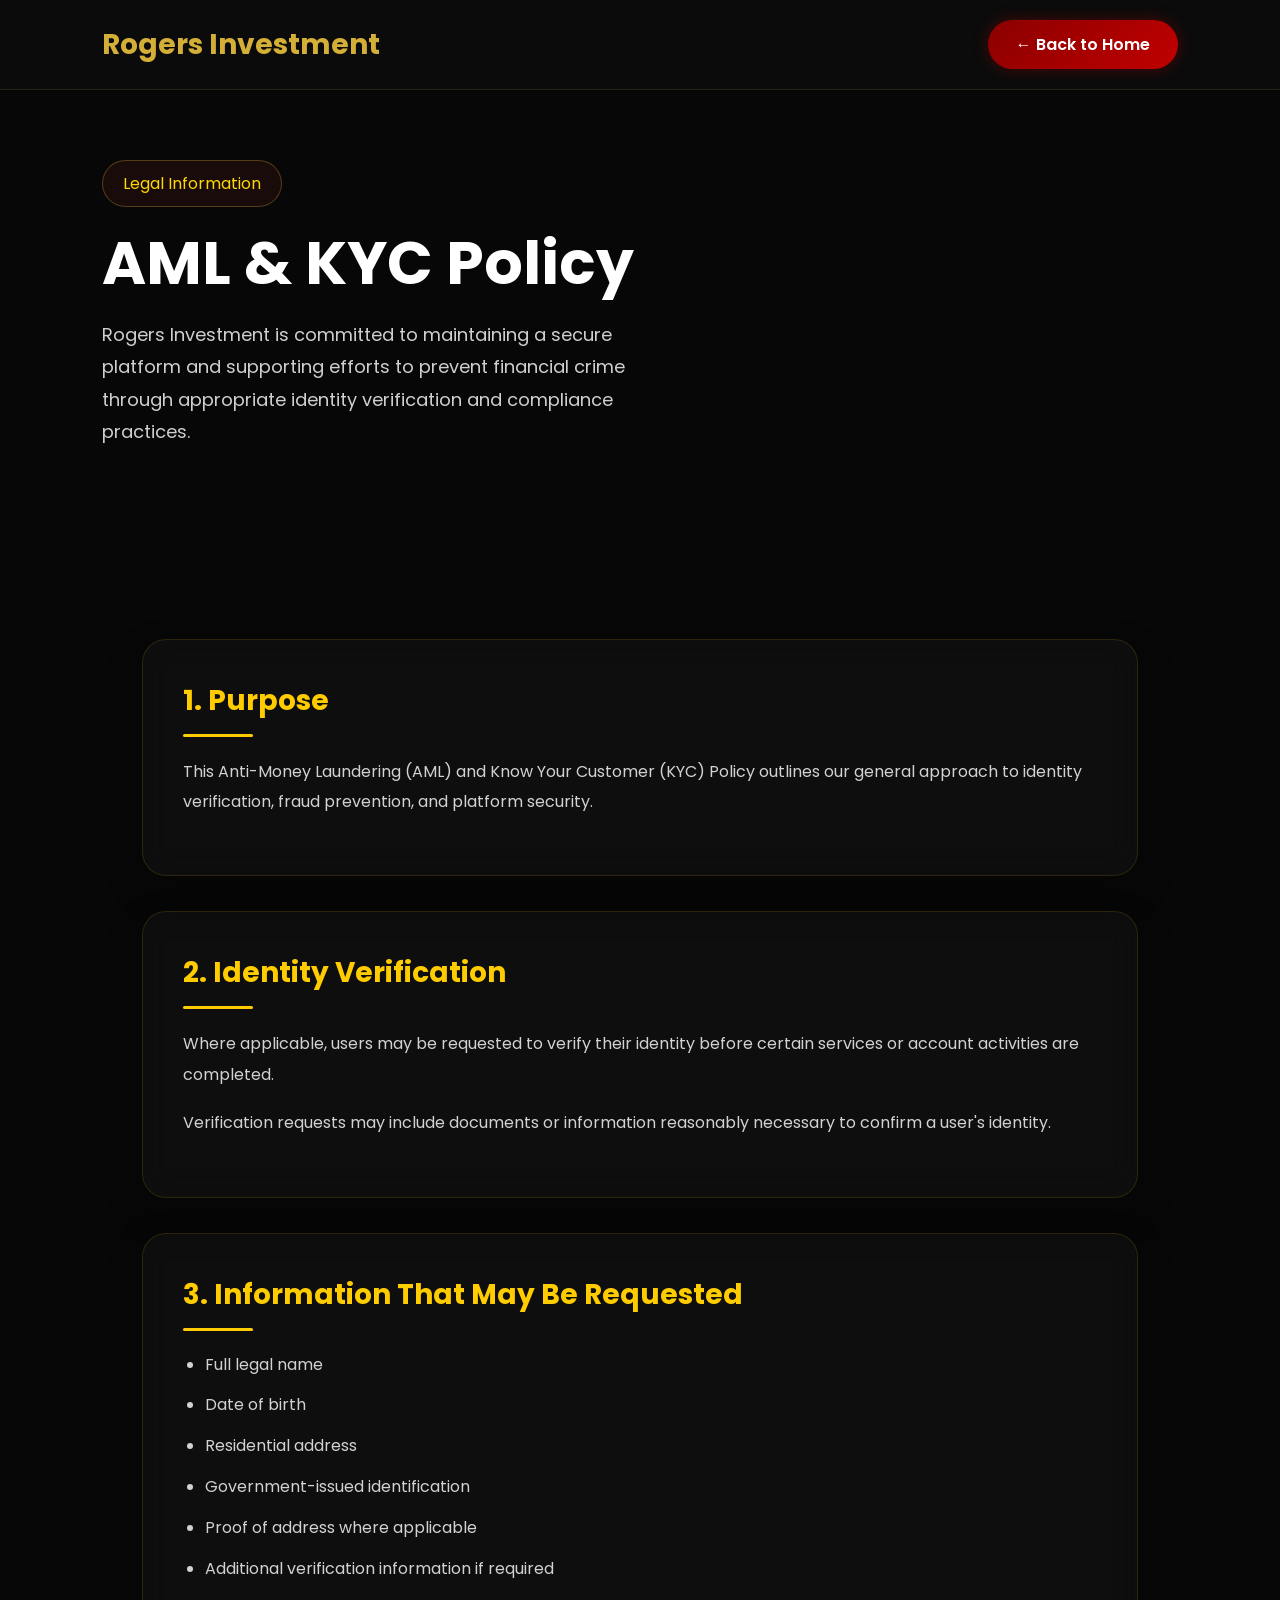
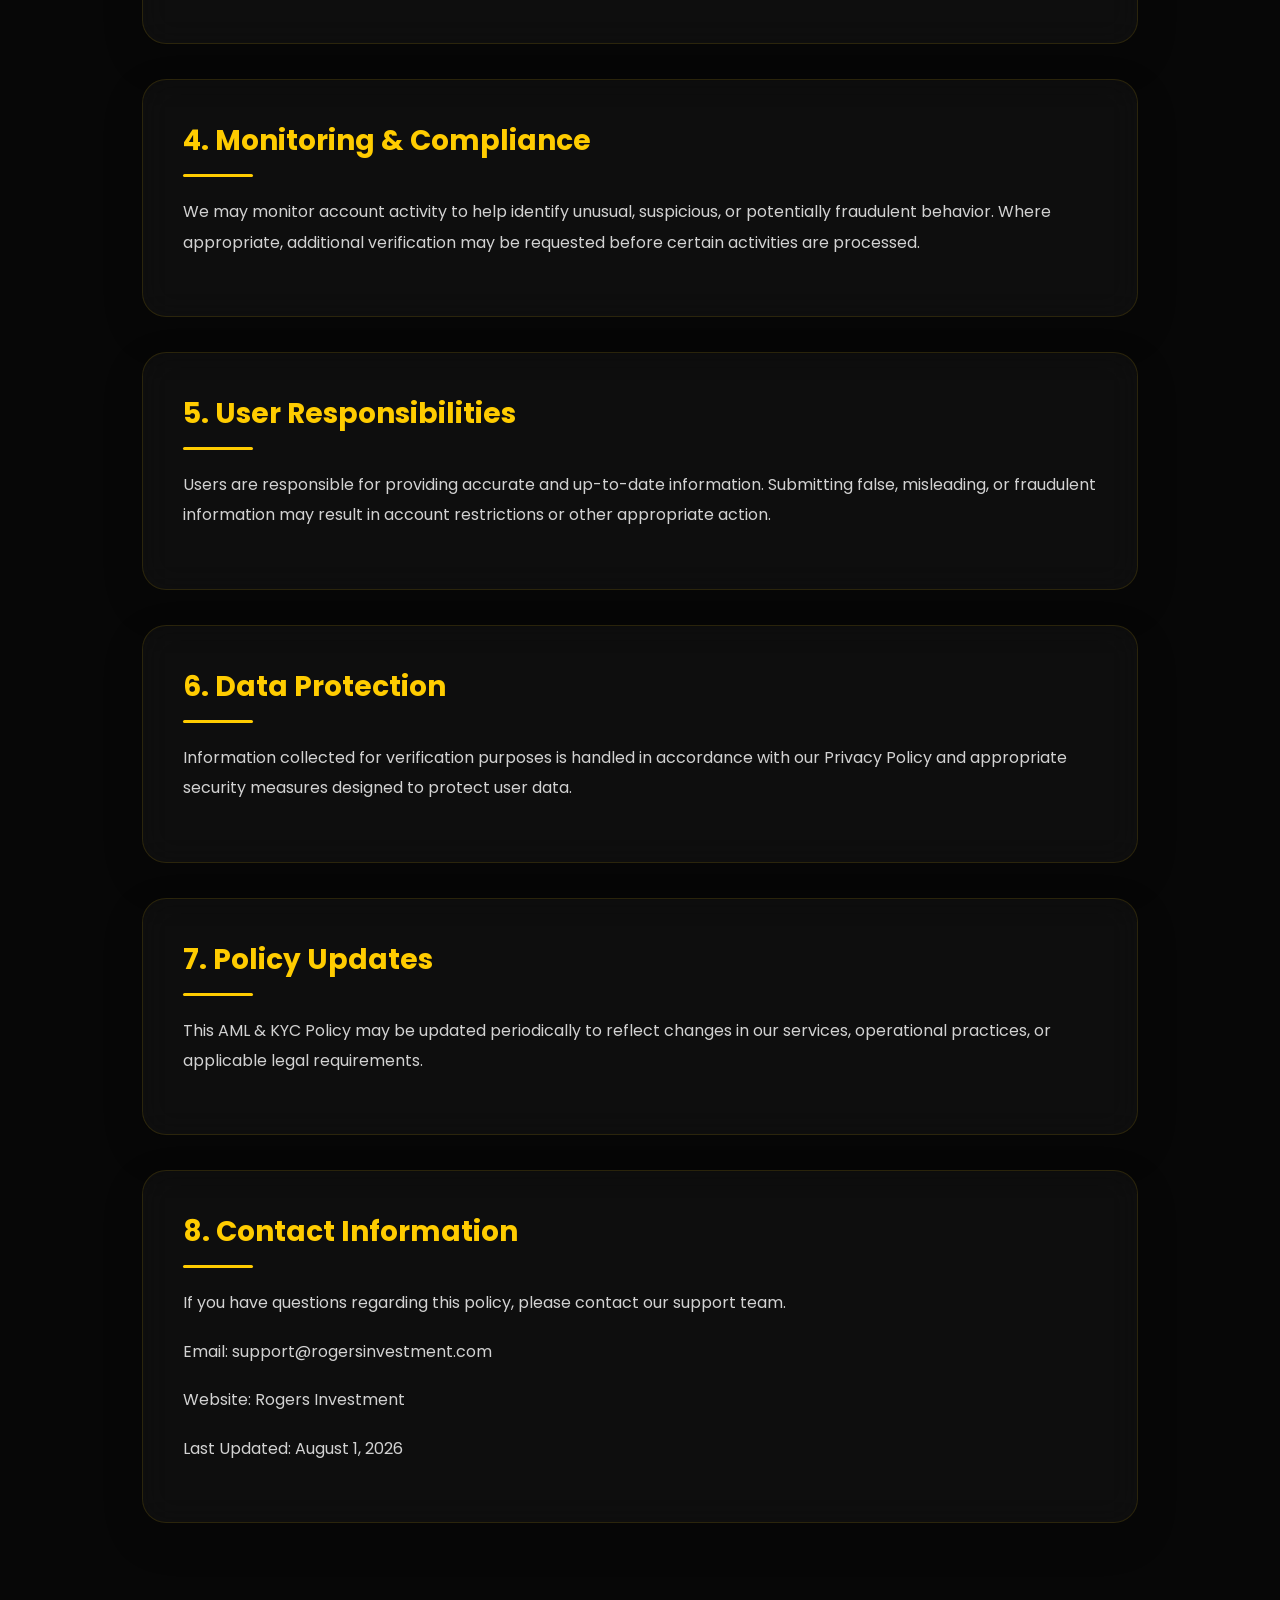
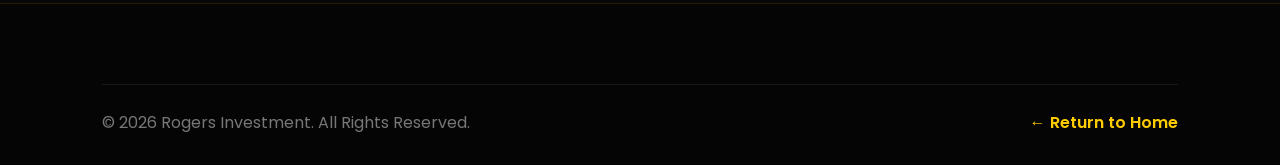
==== aml-kyc.html @ 2ed8a8a6 "Add files via upload" ====
<!DOCTYPE html>
<html lang="en">

<head>

<meta charset="UTF-8">
<meta name="viewport" content="width=device-width, initial-scale=1.0">

<title>AML & KYC Policy | Rogers Investment</title>

<link rel="stylesheet" href="style.css">

<link href="https://fonts.googleapis.com/css2?family=Poppins:wght@300;400;500;600;700&display=swap" rel="stylesheet">

</head>

<body>

<header>

<nav class="navbar">

<h2>Rogers Investment</h2>

<a href="index.html" class="btn">← Back to Home</a>

</nav>

</header>

<section class="hero">

<div class="hero-left">

<span class="tag">Legal Information</span>

<h1>AML & KYC Policy</h1>

<p>

Rogers Investment is committed to maintaining a secure platform and supporting
efforts to prevent financial crime through appropriate identity verification
and compliance practices.

</p>

</div>

</section>

<section class="legal-page">

<div class="legal-card">

<h2>1. Purpose</h2>

<p>

This Anti-Money Laundering (AML) and Know Your Customer (KYC) Policy outlines
our general approach to identity verification, fraud prevention, and platform
security.

</p>

</div>

<div class="legal-card">

<h2>2. Identity Verification</h2>

<p>

Where applicable, users may be requested to verify their identity before
certain services or account activities are completed.

</p>

<p>

Verification requests may include documents or information reasonably
necessary to confirm a user's identity.

</p>

</div>

<div class="legal-card">

<h2>3. Information That May Be Requested</h2>

<ul>

<li>Full legal name</li>

<li>Date of birth</li>

<li>Residential address</li>

<li>Government-issued identification</li>

<li>Proof of address where applicable</li>

<li>Additional verification information if required</li>

</ul>

</div>

<div class="legal-card">

<h2>4. Monitoring & Compliance</h2>

<p>

We may monitor account activity to help identify unusual, suspicious, or
potentially fraudulent behavior. Where appropriate, additional verification
may be requested before certain activities are processed.

</p>

</div>

<div class="legal-card">

<h2>5. User Responsibilities</h2>

<p>

Users are responsible for providing accurate and up-to-date information.
Submitting false, misleading, or fraudulent information may result in account
restrictions or other appropriate action.

</p>

</div>

<div class="legal-card">

<h2>6. Data Protection</h2>

<p>

Information collected for verification purposes is handled in accordance with
our Privacy Policy and appropriate security measures designed to protect user
data.

</p>

</div>

<div class="legal-card">

<h2>7. Policy Updates</h2>

<p>

This AML & KYC Policy may be updated periodically to reflect changes in our
services, operational practices, or applicable legal requirements.

</p>

</div>

<div class="legal-card">

<h2>8. Contact Information</h2>

<p>

If you have questions regarding this policy, please contact our support team.

</p>

<p>

Email: support@rogersinvestment.com

</p>

<p>

Website: Rogers Investment

</p>

<p>

Last Updated: August 1, 2026

</p>

</div>

</section>

<footer class="footer">

<div class="footer-bottom">

<p>

© 2026 Rogers Investment. All Rights Reserved.

</p>

<a href="index.html" class="back-top">

← Return to Home

</a>

</div>

</footer>

</body>
</html>
---- style.css ----
*{
    margin:0;
    padding:0;
    box-sizing:border-box;
    font-family:'Poppins',sans-serif;
}

body{
    background:#070707;
    color:#fff;
    overflow-x:hidden;
}


/* NAVBAR */

.navbar{
    display:flex;
    justify-content:space-between;
    align-items:center;
    padding:20px 8%;
    background:#0b0b0b;
    position:sticky;
    top:0;
    z-index:1000;
    border-bottom:1px solid rgba(212,175,55,.15);
}

.navbar h2{
    color:#D4AF37;
    font-size:28px;
}

.navbar ul{
    display:flex;
    list-style:none;
    gap:30px;
}

.navbar ul li a{
    text-decoration:none;
    color:white;
    transition:.3s;
}

.navbar ul li a:hover{
    color:#FFD700;
}


/* BUTTONS */

.btn{
    position:relative;
    overflow:hidden;
    background:linear-gradient(135deg,#8B0000,#C00000);
    color:white;
    padding:12px 28px;
    border-radius:30px;
    text-decoration:none;
    font-weight:600;
    box-shadow:0 0 15px rgba(192,0,0,.35);
    isolation:isolate;
}

.btn:hover{
    box-shadow:0 0 25px rgba(212,175,55,.5);
}

.btn2{
    border:2px solid #D4AF37;
    color:#D4AF37;
    padding:12px 28px;
    border-radius:30px;
    text-decoration:none;
    margin-left:15px;
}

.btn2:hover{
    background:#D4AF37;
    color:#070707;
}


/* HERO SECTION */

.hero{
    display:flex;
    justify-content:space-between;
    align-items:center;
    padding:70px 8%;
    min-height:auto;
}

.hero-left{
    width:55%;
}

.tag{
    display:inline-block;
    background:#1a0b0b;
    color:#FFD700;
    padding:10px 20px;
    border-radius:30px;
    margin-bottom:20px;
    border:1px solid rgba(212,175,55,.3);
}

.hero h1{
    font-size:60px;
    line-height:1.2;
    margin-bottom:20px;
}

.hero p{
    color:#cfcfcf;
    line-height:1.8;
    font-size:18px;
    margin-bottom:40px;
}

.hero-right{
    width:35%;
    display:flex;
    justify-content:center;
}


.card{
    background:#111111;
    padding:40px;
    border-radius:20px;
    text-align:center;
    border:1px solid rgba(212,175,55,.2);
    box-shadow:0 0 30px rgba(139,0,0,.25);
}

.card h1{
    font-size:46px;
    margin:20px 0;
    color:#D4AF37;
}

.profit{
    margin-top:20px;
    background:#8B0000;
    color:#fff;
    padding:10px;
    border-radius:25px;
    font-weight:700;
}/* PLANS SECTION */

.plans{
    padding:60px 8%;
    background:#0b0b0b;
}

.section-title{
    text-align:center;
    margin-bottom:35px;
}

.section-title h2{
    font-size:42px;
    color:#D4AF37;
    margin-bottom:10px;
}

.section-title p{
    color:#cfcfcf;
}


.plans-container{
    display:flex;
    gap:30px;
    justify-content:center;
    flex-wrap:wrap;
}


.plan-card{
    background:#111111;
    padding:35px;
    border-radius:20px;
    width:320px;
    text-align:center;
    transition:.3s;
    border:1px solid rgba(212,175,55,.15);
}


.plan-card:hover{
    transform:translateY(-10px);
    box-shadow:0 0 25px rgba(212,175,55,.25);
}


.featured{
    border:1px solid rgba(212,175,55,.25);
}


.plan-card h1{
    font-size:52px;
    color:#FFD700;
    margin:20px 0;
}


.plan-card ul{
    list-style:none;
    margin:30px 0;
}


.plan-card ul li{
    margin:15px 0;
    color:#ddd;
}



/* FEATURES */

.features{
    padding:60px 8%;
    background:#070707;
}


.feature-grid{
    display:grid;
    grid-template-columns:repeat(auto-fit,minmax(250px,1fr));
    gap:25px;
    margin-top:35px;
}


.feature-box{
    background:#111111;
    padding:30px;
    border-radius:18px;
    transition:.3s;
    border:1px solid rgba(212,175,55,.15);
}


.feature-box:hover{
    transform:translateY(-8px);
    box-shadow:0 0 25px rgba(139,0,0,.35);
}


.feature-box h3{
    color:#D4AF37;
    margin-bottom:15px;
}


.feature-box p{
    color:#d6d6d6;
    line-height:1.7;
}



/* DEPOSIT SECTION */

.deposit{
    padding:60px 8%;
    background:#0b0b0b;
    text-align:center;
}


.deposit-card{
    max-width:700px;
    margin:auto;
    background:#111111;
    padding:40px;
    border-radius:20px;
    border:1px solid rgba(212,175,55,.2);
    box-shadow:0 0 30px rgba(139,0,0,.2);
}


.deposit input{
    width:100%;
    padding:15px;
    margin:20px 0;
    border:none;
    border-radius:10px;
    font-size:16px;
    background:#1b1b1b;
    color:white;
}


.qr{
    width:220px;
    height:220px;
    object-fit:contain;
    background:white;
    padding:12px;
    border-radius:20px;
    margin:20px auto;
    display:block;
    box-shadow:0 0 20px rgba(212,175,55,.35);
}/* POPUP */

.popup{
    display:none;
    position:fixed;
    top:0;
    left:0;
    width:100%;
    height:100%;
    background:rgba(0,0,0,.85);
    backdrop-filter:blur(8px);
    justify-content:center;
    align-items:center;
    z-index:9999;
}


.popup-content{
    width:420px;
    max-width:90%;
    max-height:90vh;
    overflow-y:auto;
    background:#111111;
    border:1px solid rgba(212,175,55,.35);
    border-radius:18px;
    padding:35px;
    box-shadow:0 0 40px rgba(139,0,0,.35);
    animation:popup .35s ease;
    position:relative;
}


@keyframes popup{
    from{
        opacity:0;
        transform:scale(.85);
    }
    to{
        opacity:1;
        transform:scale(1);
    }
}


.popup-content h2{
    color:#D4AF37;
    text-align:center;
    margin-bottom:25px;
}


.popup-content label{
    display:block;
    color:#d8d8d8;
    margin:15px 0 8px;
    font-size:14px;
}


.popup-content input,
.popup-content textarea{
    width:100%;
    padding:14px;
    border:none;
    border-radius:10px;
    background:#1c1c1c;
    color:white;
    font-size:15px;
}


.popup-content input:focus,
.popup-content textarea:focus{
    outline:none;
    border:1px solid #D4AF37;
}


.close-popup{
    position:absolute;
    top:15px;
    right:18px;
    font-size:28px;
    color:white;
    cursor:pointer;
}



/* SUBMIT BUTTON */

.submit-btn{
    width:100%;
    margin-top:25px;
    padding:15px;
    background:linear-gradient(90deg,#8B0000,#D4AF37);
    border:none;
    border-radius:12px;
    color:white;
    font-size:17px;
    font-weight:600;
    cursor:pointer;
}


.submit-btn:hover{
    box-shadow:0 0 20px rgba(212,175,55,.4);
}



/* POPUP HEADER */

.popup-header{
    text-align:center;
    margin-bottom:25px;
}


.popup-logo{
    width:70px;
    height:70px;
    margin:0 auto 15px;
    border-radius:50%;
    background:linear-gradient(135deg,#8B0000,#D4AF37);
    display:flex;
    align-items:center;
    justify-content:center;
    font-size:30px;
}



/* UPLOAD BOX */

.upload-box{
    position:relative;
    border:2px dashed #D4AF37;
    border-radius:12px;
    padding:30px 20px;
    text-align:center;
    background:#191919;
    cursor:pointer;
}


.upload-box span{
    display:block;
    font-size:16px;
    font-weight:600;
}


.upload-box input{
    position:absolute;
    inset:0;
    opacity:0;
    cursor:pointer;
}



/* LOADING + SUCCESS */

.loading-box,
.success-box{
    text-align:center;
    padding:25px 10px;
}


.loader{
    width:70px;
    height:70px;
    border:6px solid rgba(255,255,255,.15);
    border-top:6px solid #D4AF37;
    border-radius:50%;
    margin:auto;
    animation:spin 1s linear infinite;
}


@keyframes spin{
    from{
        transform:rotate(0deg);
    }
    to{
        transform:rotate(360deg);
    }
}


.success-icon{
    width:80px;
    height:80px;
    margin:auto;
    border-radius:50%;
    background:#8B0000;
    display:flex;
    justify-content:center;
    align-items:center;
    font-size:40px;
}



/* PERFECT BUTTON SHINE */

.btn{
    position:relative;
    overflow:hidden;
    isolation:isolate;
}

.btn::after{
    content:"";
    position:absolute;
    top:-50%;
    left:-80%;
    width:40%;
    height:200%;
    background:linear-gradient(
        120deg,
        transparent,
        rgba(255,255,255,0.8),
        transparent
    );
    transform:rotate(25deg);
    animation:buttonShine 3s infinite;
    z-index:1;
}

.btn{
    display:inline-flex;
    align-items:center;
    justify-content:center;
}

@keyframes buttonShine{

    0%{
        left:-80%;
    }

    45%{
        left:130%;
    }

    100%{
        left:130%;
    }

}


/* MOBILE */

@media(max-width:768px){

    .navbar{
        padding:15px 5%;
    }

    .navbar ul{
        display:none;
    }


    .hero{
        flex-direction:column;
        padding:40px 5% 30px;
    }


    .hero-left,
    .hero-right{
        width:100%;
        text-align:center;
    }


    .hero h1{
        font-size:38px;
    }


    .card{
        margin-top:25px;
        padding:25px;
    }


    .plans,
    .features,
    .deposit{
        padding:40px 5%;
    }


    .plans-container{
        flex-direction:column;
        gap:20px;
    }


    .plan-card{
        width:100%;
    }


    .feature-grid{
        margin-top:25px;
    }


    .deposit-card{
        padding:25px 15px;
    }

}/*==================================================
            HOW IT WORKS - PREMIUM SECTION
==================================================*/

.how-it-works{
    padding:120px 8%;
    background:
    radial-gradient(circle at top,#1a1200 0%,#0b0b0b 35%,#070707 100%);
    position:relative;
    overflow:hidden;
}

.how-it-works::before{
    content:"";
    position:absolute;
    width:450px;
    height:450px;
    background:rgba(255,193,7,.05);
    border-radius:50%;
    top:-220px;
    left:-180px;
    filter:blur(80px);
}

.how-it-works::after{
    content:"";
    position:absolute;
    width:350px;
    height:350px;
    background:rgba(255,193,7,.04);
    border-radius:50%;
    bottom:-160px;
    right:-120px;
    filter:blur(80px);
}

.section-badge{

    display:inline-block;
    padding:10px 22px;

    border:1px solid rgba(255,204,0,.35);

    border-radius:40px;

    color:#ffcc00;

    background:rgba(255,204,0,.08);

    font-size:14px;

    font-weight:600;

    letter-spacing:1px;

    margin-bottom:18px;
}

.how-it-works .section-title{

    max-width:760px;

    margin:auto;

    text-align:center;

    position:relative;

    z-index:2;
}

.how-it-works .section-title h2{

    font-size:48px;

    margin-bottom:18px;

    line-height:1.2;
}

.how-it-works .section-title p{

    color:#bdbdbd;

    font-size:18px;

    line-height:1.8;
}

.steps{

    margin-top:80px;

    display:grid;

    grid-template-columns:repeat(4,1fr);

    gap:28px;

    position:relative;

    z-index:2;
}

/* Golden Line */

.steps::before{

    content:"";

    position:absolute;

    top:65px;

    left:8%;

    width:84%;

    height:2px;

    background:linear-gradient(to right,
    transparent,
    rgba(255,204,0,.4),
    rgba(255,204,0,.8),
    rgba(255,204,0,.4),
    transparent);

    z-index:0;
}

.step-card{

    background:rgba(255,255,255,.03);

    backdrop-filter:blur(14px);

    border:1px solid rgba(255,204,0,.12);

    border-radius:26px;

    padding:35px 28px;

    position:relative;

    transition:.45s;

    overflow:hidden;

    text-align:center;
}

.step-card::before{

    content:"";

    position:absolute;

    width:220px;

    height:220px;

    background:rgba(255,204,0,.06);

    border-radius:50%;

    top:-120px;

    right:-120px;

    transition:.5s;
}

.step-card:hover{

    transform:translateY(-12px);

    border-color:#ffcc00;

    box-shadow:
    0 20px 50px rgba(255,204,0,.15);
}

.step-card:hover::before{

    transform:scale(1.35);
}

.step-icon{

    width:82px;

    height:82px;

    margin:auto;

    border-radius:50%;

    background:linear-gradient(135deg,#ffd54f,#ffb300);

    display:flex;

    justify-content:center;

    align-items:center;

    font-size:34px;

    color:#000;

    box-shadow:
    0 0 35px rgba(255,204,0,.35);

    position:relative;

    z-index:2;
}

.step-no{

    display:inline-block;

    margin-top:22px;

    font-size:14px;

    font-weight:700;

    color:#ffcc00;

    letter-spacing:2px;
}

.step-card h3{

    margin:18px 0 15px;

    font-size:24px;

    color:#fff;
}

.step-card p{

    color:#bdbdbd;

    font-size:15px;

    line-height:1.9;
}

/* Hover Glow */

.step-card:hover h3{

    color:#ffcc00;
}

/* Floating Animation */

@keyframes floatCard{

0%{

transform:translateY(0px);

}

50%{

transform:translateY(-8px);

}

100%{

transform:translateY(0px);

}

}

.step-card:nth-child(2){

animation:floatCard 6s ease-in-out infinite;

}

.step-card:nth-child(4){

animation:floatCard 7s ease-in-out infinite;

}

/*=====================
Responsive
======================*/

@media(max-width:1100px){

.steps{

grid-template-columns:repeat(2,1fr);

}

.steps::before{

display:none;

}

}

@media(max-width:768px){

.how-it-works{

padding:90px 7%;

}

.how-it-works .section-title h2{

font-size:36px;

}

.how-it-works .section-title p{

font-size:16px;

}

.steps{

grid-template-columns:1fr;

gap:22px;

}

.step-card{

padding:30px 24px;

}

.step-icon{

width:72px;

height:72px;

font-size:30px;

}

}/*==================================================
                CONTACT - PREMIUM SECTION
==================================================*/

.contact{
    padding:120px 8%;
    background:
    linear-gradient(180deg,#070707 0%,#090909 100%);
    position:relative;
    overflow:hidden;
}

.contact::before{
    content:"";
    position:absolute;
    width:500px;
    height:500px;
    background:rgba(255,204,0,.05);
    border-radius:50%;
    top:-250px;
    right:-180px;
    filter:blur(90px);
}

.contact::after{
    content:"";
    position:absolute;
    width:380px;
    height:380px;
    background:rgba(255,204,0,.04);
    border-radius:50%;
    bottom:-180px;
    left:-120px;
    filter:blur(90px);
}

.contact .section-title{
    max-width:760px;
    margin:auto;
    text-align:center;
    position:relative;
    z-index:2;
}

.contact-wrapper{
    display:grid;
    grid-template-columns:420px 1fr;
    gap:45px;
    margin-top:70px;
    position:relative;
    z-index:2;
}

/*=====================
LEFT SIDE
======================*/

.contact-left{
    display:flex;
    flex-direction:column;
    gap:22px;
}

.info-card{

    display:flex;
    align-items:center;
    gap:20px;

    background:rgba(255,255,255,.03);

    backdrop-filter:blur(16px);

    border:1px solid rgba(255,204,0,.15);

    border-radius:22px;

    padding:22px;

    transition:.4s;
}

.info-card:hover{

    transform:translateX(10px);

    border-color:#ffcc00;

    box-shadow:
    0 18px 45px rgba(255,204,0,.18);
}

.info-icon{

    width:65px;
    height:65px;

    border-radius:50%;

    background:linear-gradient(135deg,#ffd54f,#ffb300);

    display:flex;
    justify-content:center;
    align-items:center;

    font-size:28px;

    color:#000;

    flex-shrink:0;

    box-shadow:
    0 0 25px rgba(255,204,0,.35);
}

.info-card h3{

    color:#fff;

    margin-bottom:6px;

    font-size:19px;
}

.info-card p{

    color:#bdbdbd;

    line-height:1.6;
}

/*=====================
FORM
======================*/

.contact-right{

    background:rgba(255,255,255,.03);

    backdrop-filter:blur(18px);

    border:1px solid rgba(255,204,0,.15);

    border-radius:28px;

    padding:40px;
}

.contact-form{

    display:flex;
    flex-direction:column;

    gap:22px;
}

.contact-form input,
.contact-form textarea{

    width:100%;

    background:#101010;

    color:#fff;

    border:1px solid #252525;

    border-radius:14px;

    padding:18px 20px;

    font-size:15px;

    transition:.35s;

    outline:none;
}

.contact-form input::placeholder,
.contact-form textarea::placeholder{

    color:#777;
}

.contact-form input:focus,
.contact-form textarea:focus{

    border-color:#ffcc00;

    box-shadow:
    0 0 18px rgba(255,204,0,.18);

    background:#141414;
}

.contact-form textarea{

    min-height:180px;

    resize:none;
}

/*=====================
BUTTON
======================*/

.contact-form .btn{

    width:100%;

    padding:18px;

    border:none;

    border-radius:14px;

    cursor:pointer;

    font-size:17px;

    font-weight:600;

    background:
    linear-gradient(135deg,#ffd54f,#ffb300);

    color:#111;

    transition:.35s;

    position:relative;

    overflow:hidden;
}

.contact-form .btn::before{

    content:"";

    position:absolute;

    top:0;

    left:-100%;

    width:100%;

    height:100%;

    background:
    linear-gradient(
    90deg,
    transparent,
    rgba(255,255,255,.45),
    transparent);

    transition:.7s;
}

.contact-form .btn:hover::before{

    left:100%;
}

.contact-form .btn:hover{

    transform:translateY(-3px);

    box-shadow:
    0 18px 40px rgba(255,204,0,.35);
}

/*=====================
Responsive
======================*/

@media(max-width:1100px){

.contact-wrapper{

grid-template-columns:1fr;

}

}

@media(max-width:768px){

.contact{

padding:90px 7%;

}

.contact-right{

padding:28px;

}

.info-card{

padding:18px;

}

.info-icon{

width:55px;
height:55px;
font-size:22px;

}

.contact-form input,
.contact-form textarea{

padding:16px;

}

.contact-form .btn{

padding:16px;

}

}/*==================================
            PREMIUM FOOTER
==================================*/

.footer{

    background:#050505;

    border-top:1px solid rgba(255,204,0,.12);

    padding:80px 8% 30px;

}

.footer-top{

    display:grid;

    grid-template-columns:2fr 1fr 1fr;

    gap:60px;

    padding-bottom:50px;

}

.footer-brand h2{

    color:#ffcc00;

    font-size:34px;

    margin-bottom:18px;

}

.footer-brand p{

    color:#aaa;

    line-height:1.9;

    max-width:500px;

}

.footer-links h3{

    color:#fff;

    margin-bottom:20px;

}

.footer-links{

    display:flex;

    flex-direction:column;

}

.footer-links a{

    color:#999;

    text-decoration:none;

    margin:10px 0;

    transition:.3s;

}

.footer-links a:hover{

    color:#ffcc00;

    padding-left:8px;

}

.footer-bottom{

    border-top:1px solid rgba(255,255,255,.08);

    padding-top:25px;

    display:flex;

    justify-content:space-between;

    align-items:center;

    flex-wrap:wrap;

    gap:20px;

}

.footer-bottom p{

    color:#777;

}

.back-top{

    color:#ffcc00;

    text-decoration:none;

    font-weight:600;

    transition:.3s;

}

.back-top:hover{

    transform:translateY(-3px);

}

@media(max-width:900px){

.footer-top{

grid-template-columns:1fr;

text-align:center;

}

.footer-brand p{

margin:auto;

}

.footer-links{

align-items:center;

}

.footer-bottom{

flex-direction:column;

}

}/*==================================
        PREMIUM STATS SECTION
==================================*/

.stats{

    padding:80px 8%;

    display:grid;

    grid-template-columns:repeat(4,1fr);

    gap:30px;

    background:
    linear-gradient(180deg,#080808,#0b0b0b);

}

.stat-card{

    position:relative;

    overflow:hidden;

    background:rgba(255,255,255,.03);

    border:1px solid rgba(255,204,0,.15);

    border-radius:24px;

    padding:45px 25px;

    text-align:center;

    transition:.4s;

    backdrop-filter:blur(15px);

}

.stat-card::before{

    content:"";

    position:absolute;

    top:-120px;

    right:-120px;

    width:220px;

    height:220px;

    background:rgba(255,204,0,.08);

    border-radius:50%;

    transition:.5s;

}

.stat-card:hover{

    transform:translateY(-10px);

    border-color:#ffcc00;

    box-shadow:0 20px 45px rgba(255,204,0,.18);

}

.stat-card:hover::before{

    transform:scale(1.4);

}

.stat-card h2{

    display:inline-block;

    font-size:48px;

    color:#ffcc00;

    font-weight:700;

}

.stat-card span{

    font-size:28px;

    color:#ffcc00;

    font-weight:700;

    margin-left:3px;

}

.stat-card p{

    margin-top:15px;

    color:#bdbdbd;

    font-size:16px;

    line-height:1.8;

}

@media(max-width:992px){

.stats{

grid-template-columns:repeat(2,1fr);

}

}

@media(max-width:600px){

.stats{

grid-template-columns:1fr;

padding:70px 7%;

}

.stat-card h2{

font-size:40px;

}

}.footer-logo{

    width:70px;
    height:70px;

    border-radius:50%;

    background:linear-gradient(135deg,#ffd54f,#ffb300);

    display:flex;
    justify-content:center;
    align-items:center;

    font-size:34px;

    margin-bottom:20px;

    color:#000;

    box-shadow:0 0 30px rgba(255,204,0,.35);

}

.trust-badges{

    display:flex;

    flex-wrap:wrap;

    gap:12px;

    margin-top:25px;

}

.trust-badges span{

    background:rgba(255,204,0,.08);

    border:1px solid rgba(255,204,0,.15);

    color:#ffcc00;

    padding:10px 18px;

    border-radius:30px;

    font-size:14px;

}

.social-links{

    display:flex;

    gap:18px;

    margin-top:30px;

}

.social-links a{

    width:48px;

    height:48px;

    border-radius:50%;

    background:#111;

    display:flex;

    justify-content:center;

    align-items:center;

    text-decoration:none;

    font-size:20px;

    transition:.35s;

    color:#fff;

    border:1px solid rgba(255,204,0,.15);

}

.social-links a:hover{

    background:#ffcc00;

    color:#000;

    transform:translateY(-6px);

}/*==================================
        LEGAL PAGES
==================================*/

.legal-page{

    max-width:1200px;

    margin:80px auto;

    padding:0 8%;

}

.legal-card{

    background:rgba(255,255,255,.03);

    backdrop-filter:blur(16px);

    border:1px solid rgba(255,204,0,.12);

    border-radius:24px;

    padding:40px;

    margin-bottom:35px;

    transition:.35s ease;

    box-shadow:0 15px 40px rgba(0,0,0,.18);

}

.legal-card:hover{

    transform:translateY(-6px);

    border-color:#ffcc00;

    box-shadow:0 20px 45px rgba(255,204,0,.18);

}

.legal-card h2{

    color:#ffcc00;

    font-size:28px;

    margin-bottom:20px;

    position:relative;

    padding-bottom:15px;

}

.legal-card h2::after{

    content:"";

    position:absolute;

    left:0;

    bottom:0;

    width:70px;

    height:3px;

    background:#ffcc00;

    border-radius:20px;

}

.legal-card p{

    color:#d2d2d2;

    line-height:1.9;

    margin-bottom:18px;

    font-size:16px;

}

.legal-card ul{

    margin:20px 0;

    padding-left:22px;

}

.legal-card ul li{

    color:#d2d2d2;

    margin:12px 0;

    line-height:1.8;

}

.legal-card strong{

    color:#ffffff;

}

@media(max-width:768px){

.legal-page{

margin:60px auto;

padding:0 6%;

}

.legal-card{

padding:28px;

}

.legal-card h2{

font-size:24px;

}

.legal-card p,
.legal-card li{

font-size:15px;

}

}
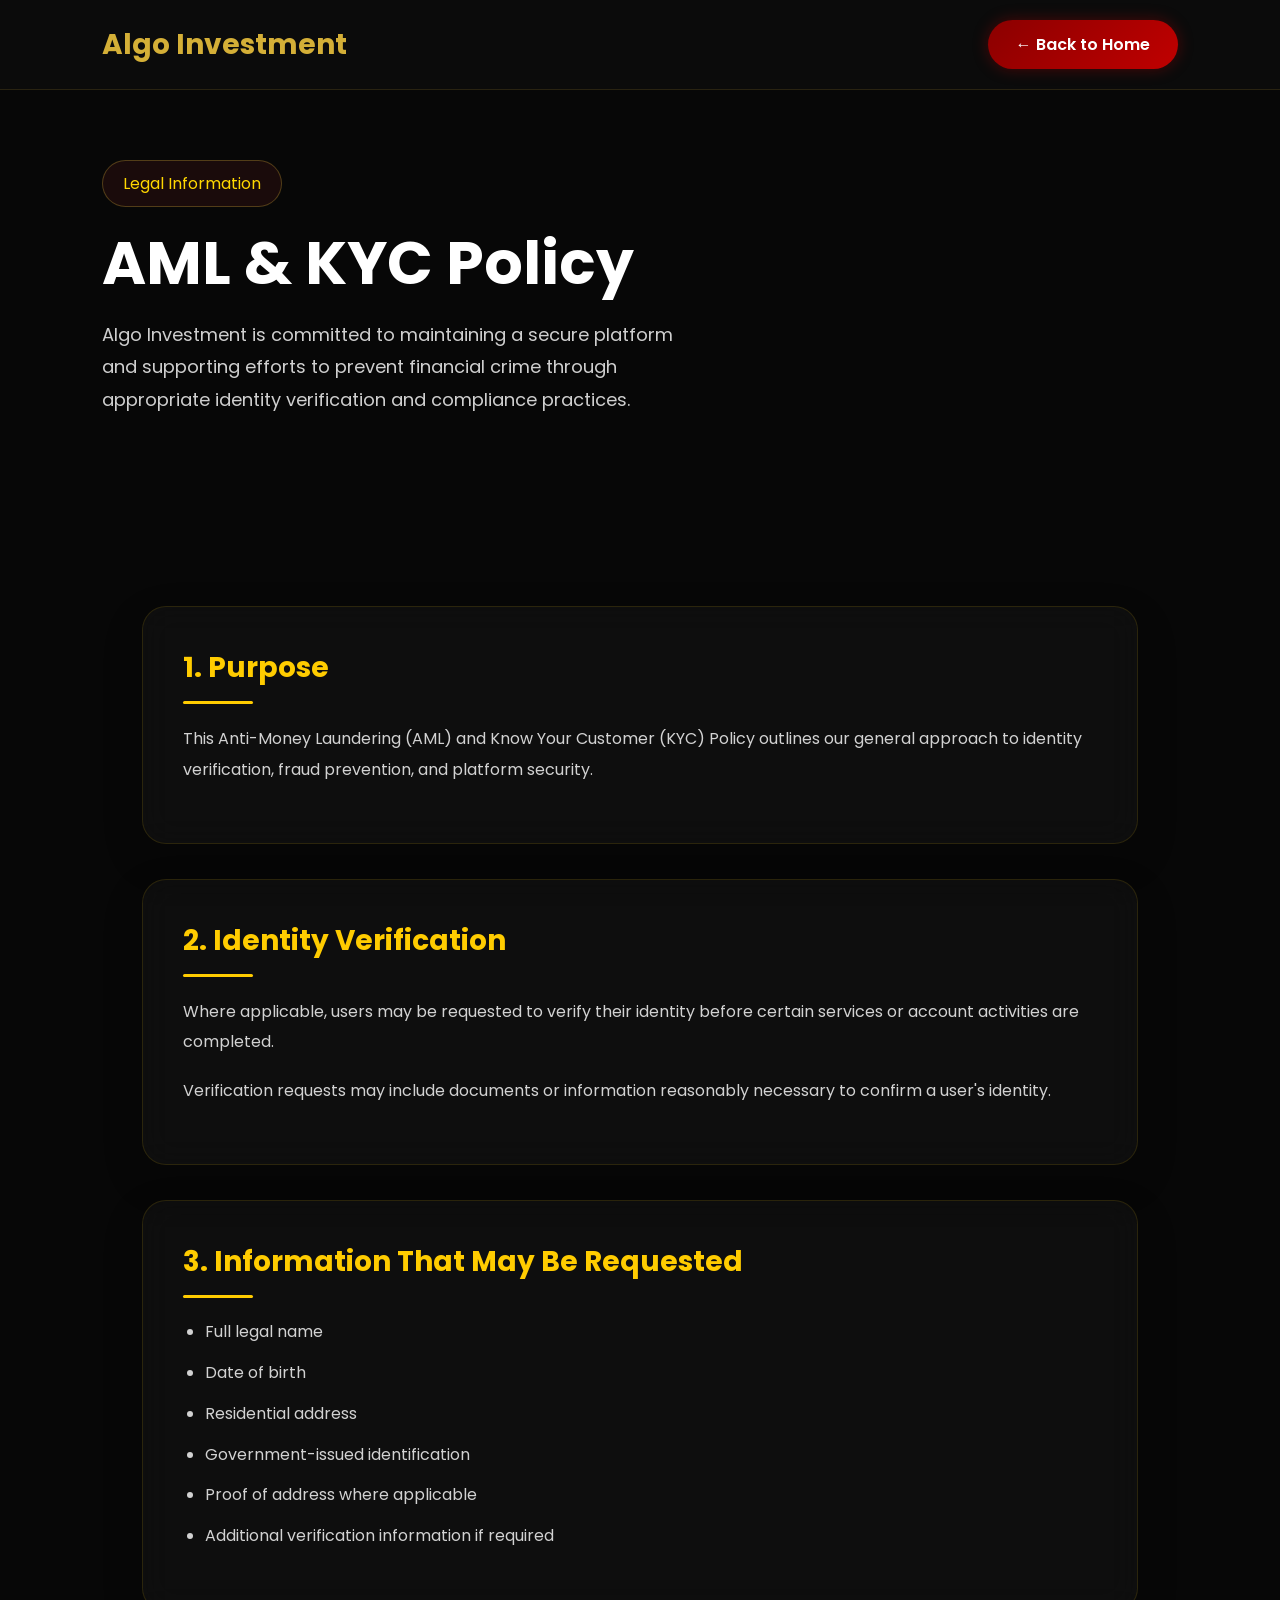
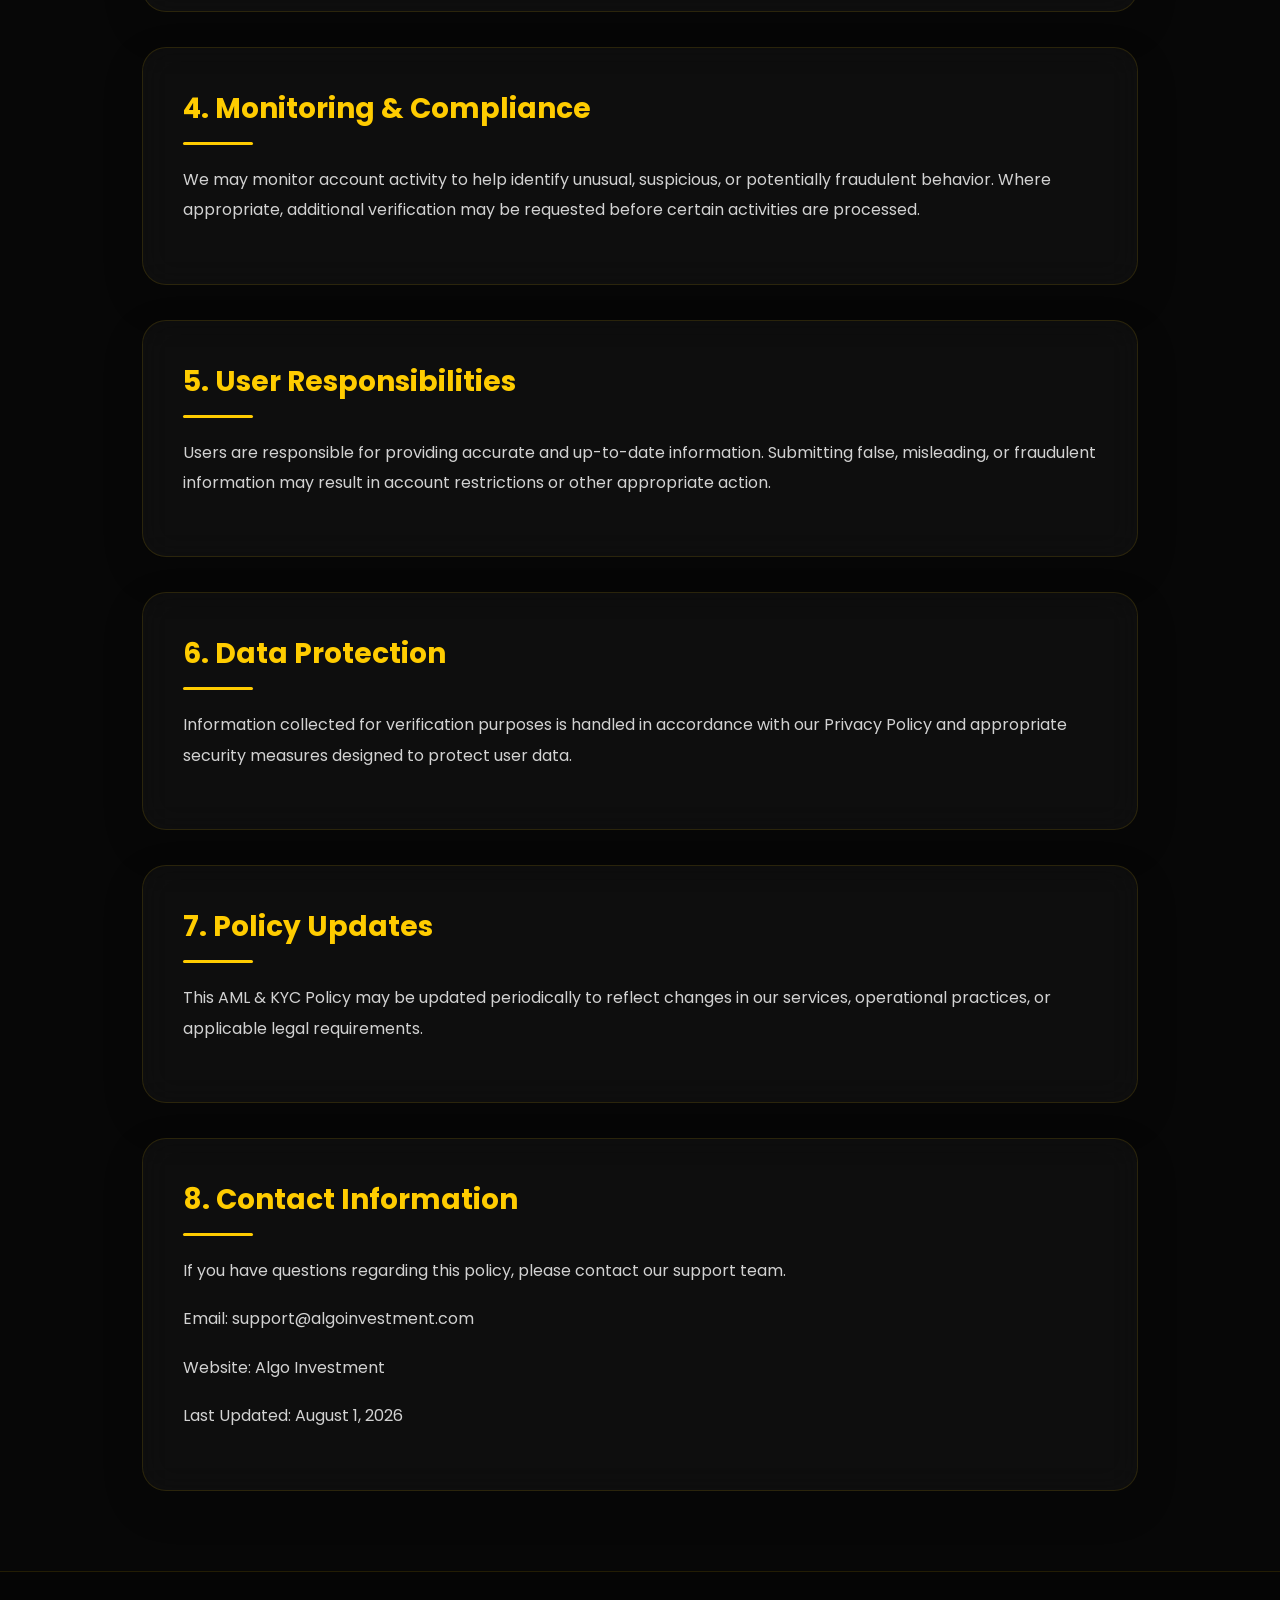
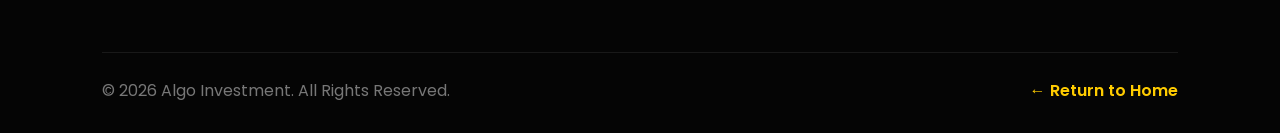
==== commit e57b8970: "Update aml-kyc.html" ====
--- a/aml-kyc.html
+++ b/aml-kyc.html
@@ -6,7 +6,7 @@
 <meta charset="UTF-8">
 <meta name="viewport" content="width=device-width, initial-scale=1.0">
 
-<title>AML & KYC Policy | Rogers Investment</title>
+<title>AML & KYC Policy | Algo Investment</title>
 
 <link rel="stylesheet" href="style.css">
 
@@ -20,7 +20,7 @@
 
 <nav class="navbar">
 
-<h2>Rogers Investment</h2>
+<h2>Algo Investment</h2>
 
 <a href="index.html" class="btn">← Back to Home</a>
 
@@ -38,7 +38,7 @@
 
 <p>
 
-Rogers Investment is committed to maintaining a secure platform and supporting
+Algo Investment is committed to maintaining a secure platform and supporting
 efforts to prevent financial crime through appropriate identity verification
 and compliance practices.
 
@@ -173,13 +173,13 @@
 
 <p>
 
-Email: support@rogersinvestment.com
-
-</p>
-
-<p>
-
-Website: Rogers Investment
+Email: support@algoinvestment.com
+
+</p>
+
+<p>
+
+Website: Algo Investment
 
 </p>
 
@@ -199,7 +199,7 @@
 
 <p>
 
-© 2026 Rogers Investment. All Rights Reserved.
+© 2026 Algo Investment. All Rights Reserved.
 
 </p>
 
@@ -214,4 +214,4 @@
 </footer>
 
 </body>
-</html>+</html>
--- a/style.css
+++ b/style.css
@@ -1842,4 +1842,19 @@
 
 }
 
-}
+}.hero-btn{
+    display:inline-block;
+    padding:15px 35px;
+    background:linear-gradient(135deg,#ffd700,#ff9800);
+    color:#111;
+    font-weight:700;
+    text-decoration:none;
+    border-radius:50px;
+    transition:0.3s;
+    box-shadow:0 0 20px rgba(255,193,7,.4);
+}
+
+.hero-btn:hover{
+    transform:translateY(-3px);
+    box-shadow:0 0 30px rgba(255,193,7,.8);
+}
